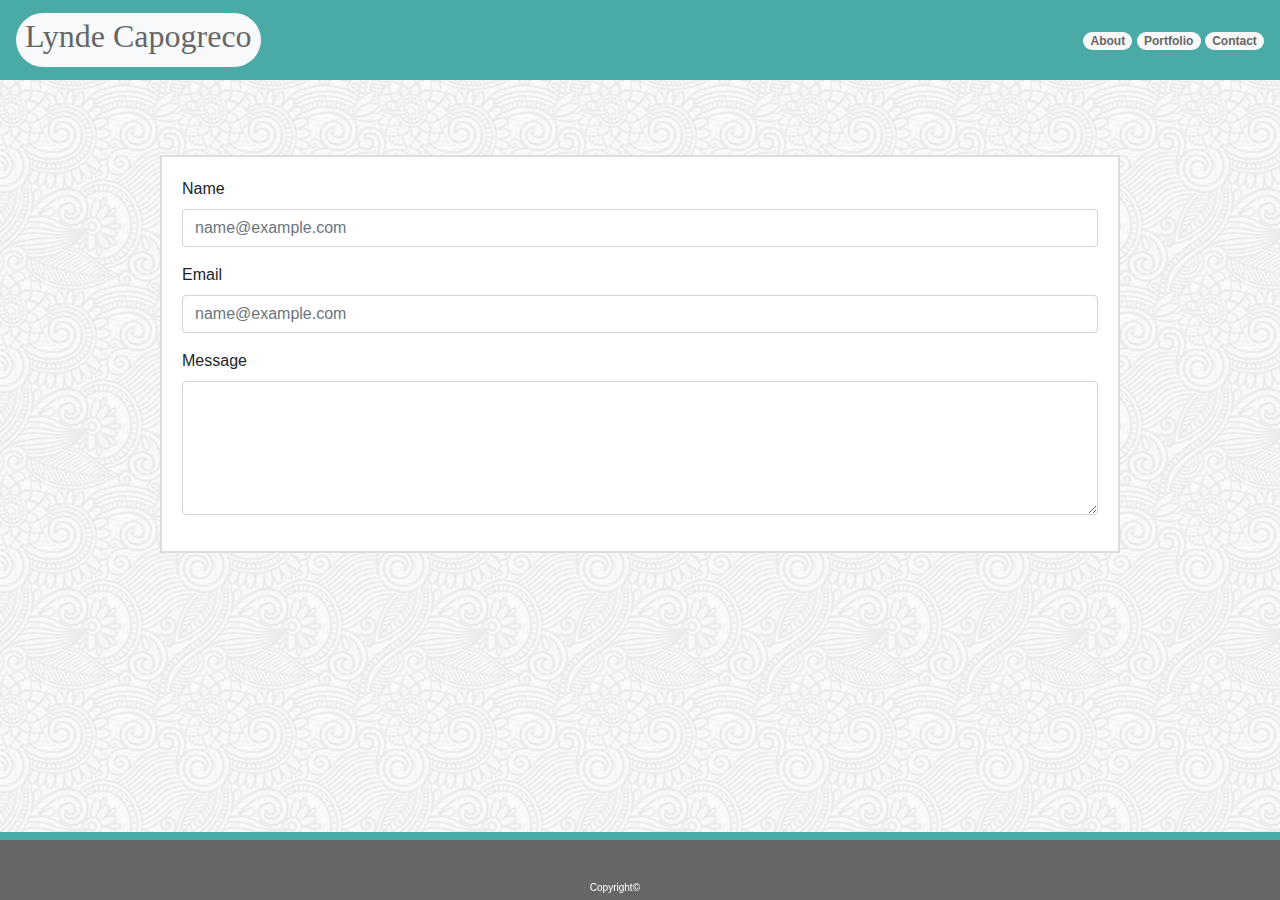
==== contact.html @ d63c76a9 "finished about me and contact pages" ====
<!DOCTYPE html>
<html lang="en-us">

<head>
        <meta charset="UTF-8">
        <title>Contact</title>
        <meta name="viewport" content="width-device-width, initial-scale=1">
        <link rel="stylesheet" href="https://stackpath.bootstrapcdn.com/bootstrap/4.4.1/css/bootstrap.min.css" integrity="sha384-Vkoo8x4CGsO3+Hhxv8T/Q5PaXtkKtu6ug5TOeNV6gBiFeWPGFN9MuhOf23Q9Ifjh" crossorigin="anonymous">
        <link rel="stylesheet" href="assets/css/style.css">
</head> 
 
<body> 
    
    <header>
        
        <nav class="navbar sticky-top navbar-light" style="background-color: #4aaaa5;"> 
            <div class="name">
            
                <span class="navbar-brand mb-0 h1">              
                    <span class="badge badge-pill badge-light">
                    <h1>Lynde Capogreco</h1>
                    </span>

                </span>
        
            </div> 
            
            
            <class="navjustify-content-end">
            
                <span class="badge badge-pill badge-light">
                <a href="index.html">About</a>
                </span>

                <span class="badge badge-pill badge-light"> <a href="portfolio.html">Portfolio</a>
                </span>

                <span class="badge badge-pill badge-light"> 
                    <a href="contact.html">Contact</a>
                </span>
                        
    
        </nav>        
    
    </header>

        <div class="container">

            <form>
                <div class="form-group">
                  <label for="exampleFormControlInput1">Name</label>
                  <input type="name" class="form-control" id="exampleFormControlInput1" placeholder="name@example.com">
                </div>
                <div class="form-group">
                    <label for="exampleFormControlInput1">Email</label>
                    <input type="email" class="form-control" id="exampleFormControlInput1" placeholder="name@example.com">
                </div>
                <div class="form-group">
                  <label for="Message">Message</label>
                  <textarea class="form-control" id="exampleFormControlTextarea1" rows="5"></textarea>
                </div>
              </form>

        </div>

    <!--Footer-->

        <footer>
            <div class="copyright">
                Copyright©
            </div>

        </footer>

</body>
</html>
---- assets/css/style.css ----
body {
    background-image: url("../images/full-bloom-bkgrnd.png");
    font-family: Arial, Helvetica, sans-serif;
}


a:any-link {
    color: #666666;
}

a:hover {
    color: #ffffff;
}

h1 {
    color: #666666;
    font-family: Georgia, 'Times New Roman', Times, serif;
    font-size: xx-large;
}

.name {    
}

h3 {
    color: #4aaaa5;
    font-family: Georgia, 'Times New Roman', Times, serif;
}


.container {
    background: #ffffff;
    width: 960px;
    margin-top: 75px;
    padding: 20px;
    border-style: solid;
    border-color: #dddddd;
    border-width: 2px;
}

#self {
    width: 210px; 
    height: 200px;
    padding: 5px;   
}

.responsive {
    width: 100%;
    height: auto;
}

p {
    font-family: Arial, Helvetica, sans-serif;
    color: #777777;
    font-size: 19px;
}

#submit {
    background: #4aaaa5;
    color: #ffffff;
    padding: 5px 10px 5px 10px;
}

#submit:hover {
    background: #777777;;
}


#dog {
    border-radius: 10px;
    width: 140px;
    height: 140px;
}

#dogcont {
    position: relative;
}

#dogtext {
    position: absolute;
    top: 88px;
    left: 0;
    background-color: #4aaaa5;
    color: #ffffff;
    text-align: center;
    padding-left: 34px;
    padding-right: 33px;
}

#dogtext:hover {
    background: #777777;
}


#vegas {
    position: absolute;
    top: 0px;
    left: 16%;
    border-radius: 10px;
    width: 140px;
    height: 140px;
    transform: rotate(90deg);
    
}

#vegastext {
    position: absolute;
    top: 88px;
    left: 16%;
    background-color: #4aaaa5;
    color: #ffffff;
    text-align: center;
    padding-left: 46px;
    padding-right: 50px;
}  

#vegastext:hover {
    background: #777777;;
}

#oly {
    border-radius: 10px;
    width: 140px;
    height: 140px;
    transform: rotate(90deg);
}

#olytext {
    position: absolute;
    top: 232px;
    left: 0;
    background-color: #4aaaa5;
    color: #ffffff;
    text-align: center;
    padding-left: 26px;
    padding-right: 27px;
}

#olytext:hover {
    background: #777777;;
}
  
#jrt {
    position: absolute;
    left: 16%;
    top: 144px;
    border-radius: 10px;
    width: 140px;
    height: 140px;
}

#JRTtext {
    position: absolute;
    top: 232px;
    left: 16%;
    background-color: #4aaaa5;
    color: #ffffff;
    text-align: center;
    padding-left: 26px;
    padding-right: 25px;
}

#JRTtext:hover {
    background: #777777;
}

#linac {
    position: relative;
    left: 0;
    border-radius: 10px;
    width: 140px;
    height: 140px;
    transform: rotate(90deg);
}

#linactext {
    position: absolute;
    top: 376px;
    left: 0;
    background-color: #4aaaa5;
    color: #ffffff;
    text-align: center;
    padding-left: 42px;
    padding-right: 43px;
}

#linactext:hover {
    background: #777777;
}

  
footer {
    background: #666666;
    padding: 30px;
    position: fixed;
    left: 0;
    bottom: 0;
    width: 100%;
    border-top-style: solid;
    border-width: 8px;
    border-color: #4aaaa5;
}
    
.copyright {
    position: fixed;
    bottom: 5px;
    right: 50%;
    text-align: center;
    color: #ffffff;
    font-size: x-small;
}
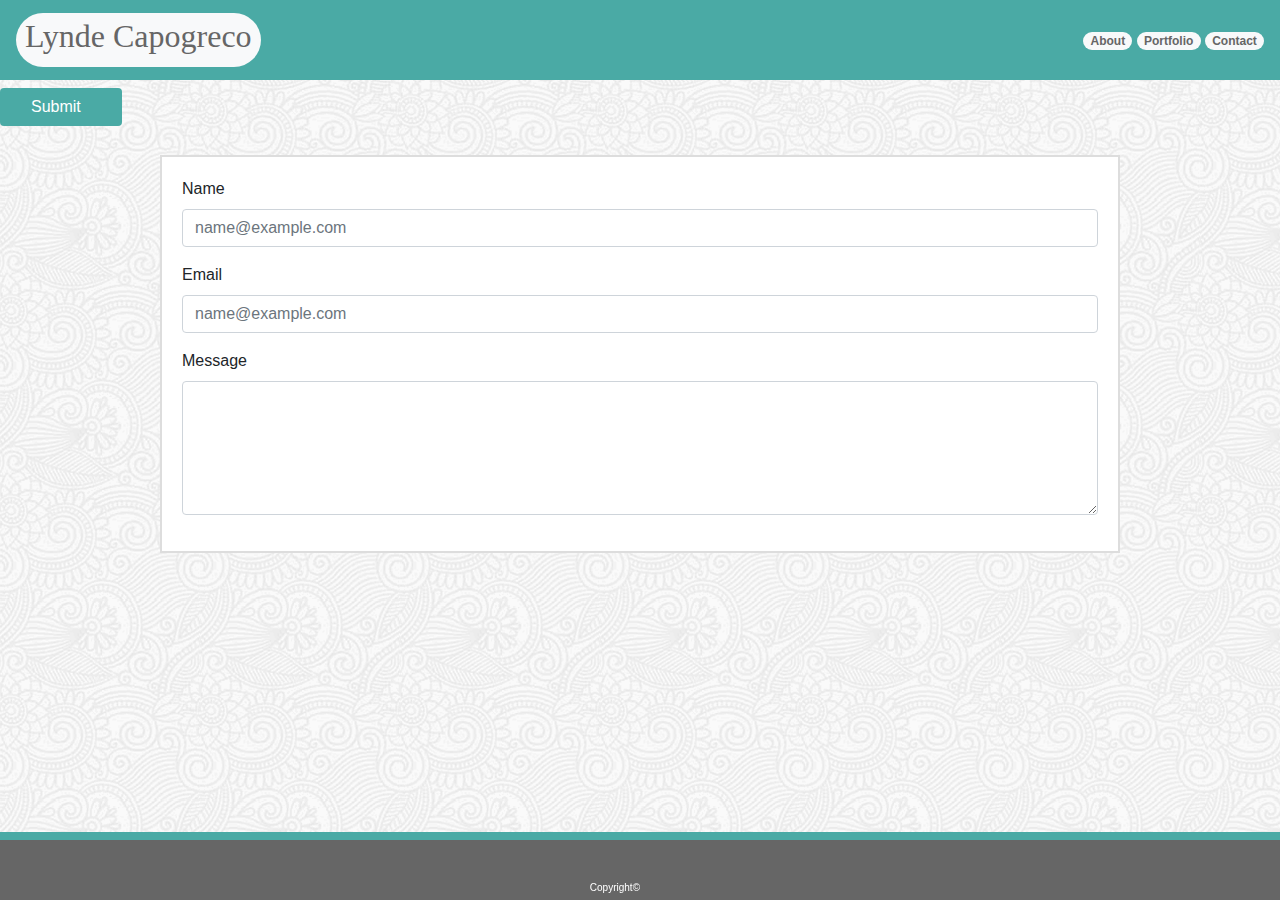
==== commit 6ff065c2: "work on portfolio page" ====
--- a/contact.html
+++ b/contact.html
@@ -59,6 +59,7 @@
                   <label for="Message">Message</label>
                   <textarea class="form-control" id="exampleFormControlTextarea1" rows="5"></textarea>
                 </div>
+                <button type="submit" class="btn">Submit</button>
               </form>
 
         </div>
--- a/assets/css/style.css
+++ b/assets/css/style.css
@@ -31,6 +31,7 @@
     background: #ffffff;
     width: 960px;
     margin-top: 75px;
+    margin-bottom: 75px;
     padding: 20px;
     border-style: solid;
     border-color: #dddddd;
@@ -54,14 +55,14 @@
     font-size: 19px;
 }
 
-#submit {
+.btn {
     background: #4aaaa5;
     color: #ffffff;
-    padding: 5px 10px 5px 10px;
 }
 
-#submit:hover {
-    background: #777777;;
+.btn:hover {
+    background: #777777;
+    color: #ffffff;
 }
 
 
@@ -71,50 +72,25 @@
     height: 140px;
 }
 
-#dogcont {
-    position: relative;
-}
-
-#dogtext {
+.btn {
     position: absolute;
     top: 88px;
     left: 0;
     background-color: #4aaaa5;
     color: #ffffff;
-    text-align: center;
-    padding-left: 34px;
-    padding-right: 33px;
+    padding-left: 30px;
+    padding-right: 40px;
 }
 
 #dogtext:hover {
     background: #777777;
 }
 
-
 #vegas {
-    position: absolute;
-    top: 0px;
-    left: 16%;
-    border-radius: 10px;
     width: 140px;
     height: 140px;
+    border-radius: 10px;
     transform: rotate(90deg);
-    
-}
-
-#vegastext {
-    position: absolute;
-    top: 88px;
-    left: 16%;
-    background-color: #4aaaa5;
-    color: #ffffff;
-    text-align: center;
-    padding-left: 46px;
-    padding-right: 50px;
-}  
-
-#vegastext:hover {
-    background: #777777;;
 }
 
 #oly {
@@ -124,67 +100,17 @@
     transform: rotate(90deg);
 }
 
-#olytext {
-    position: absolute;
-    top: 232px;
-    left: 0;
-    background-color: #4aaaa5;
-    color: #ffffff;
-    text-align: center;
-    padding-left: 26px;
-    padding-right: 27px;
-}
-
-#olytext:hover {
-    background: #777777;;
-}
-  
 #jrt {
-    position: absolute;
-    left: 16%;
-    top: 144px;
     border-radius: 10px;
     width: 140px;
     height: 140px;
 }
 
-#JRTtext {
-    position: absolute;
-    top: 232px;
-    left: 16%;
-    background-color: #4aaaa5;
-    color: #ffffff;
-    text-align: center;
-    padding-left: 26px;
-    padding-right: 25px;
-}
-
-#JRTtext:hover {
-    background: #777777;
-}
-
 #linac {
-    position: relative;
-    left: 0;
     border-radius: 10px;
     width: 140px;
     height: 140px;
     transform: rotate(90deg);
-}
-
-#linactext {
-    position: absolute;
-    top: 376px;
-    left: 0;
-    background-color: #4aaaa5;
-    color: #ffffff;
-    text-align: center;
-    padding-left: 42px;
-    padding-right: 43px;
-}
-
-#linactext:hover {
-    background: #777777;
 }
 
   
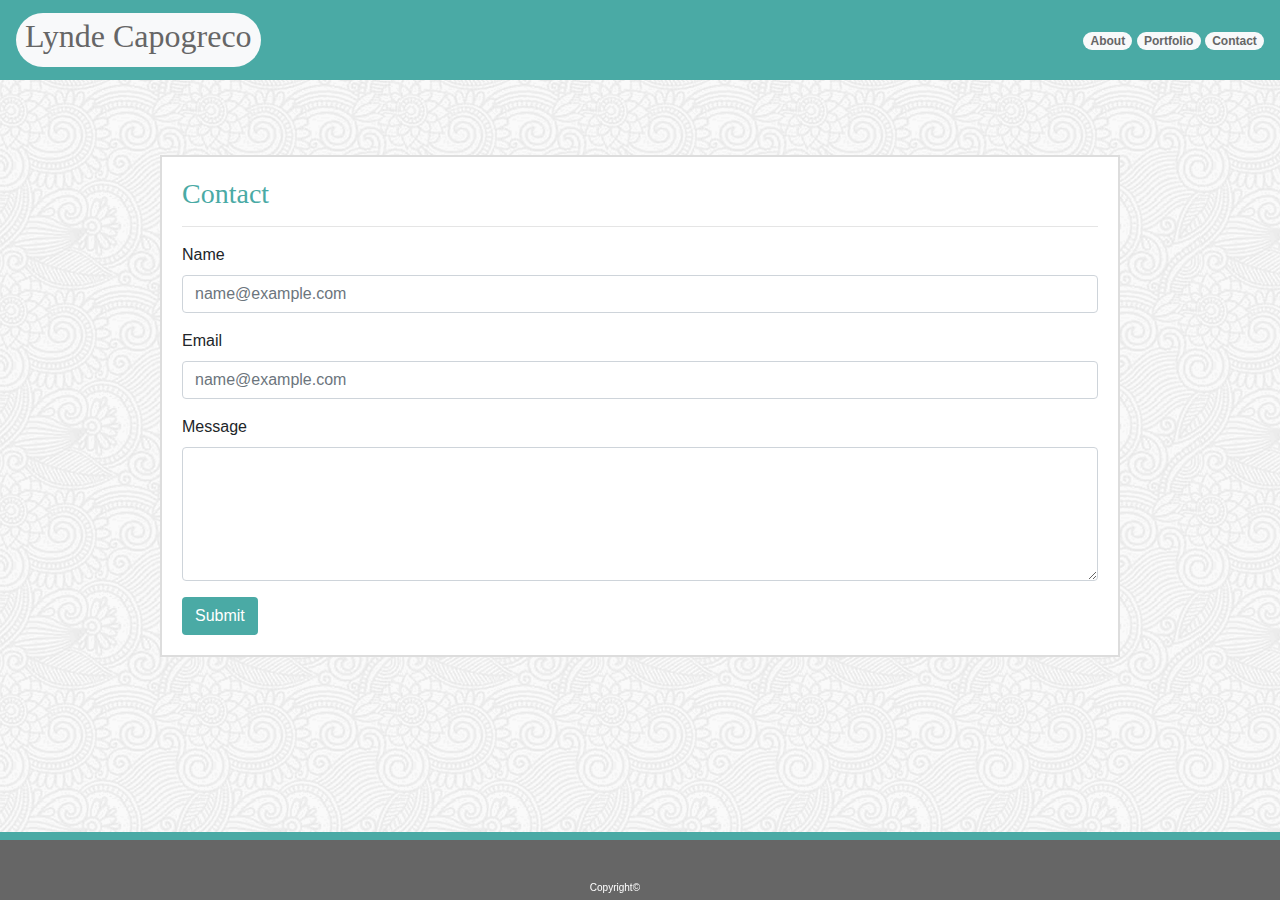
==== commit 9c667951: "portfolio page changes" ====
--- a/contact.html
+++ b/contact.html
@@ -26,7 +26,7 @@
             </div> 
             
             
-            <class="navjustify-content-end">
+            <div class="navjustify-content-end">
             
                 <span class="badge badge-pill badge-light">
                 <a href="index.html">About</a>
@@ -38,13 +38,17 @@
                 <span class="badge badge-pill badge-light"> 
                     <a href="contact.html">Contact</a>
                 </span>
-                        
+            
+            </div>
     
         </nav>        
     
     </header>
 
         <div class="container">
+          
+                    <h3>Contact</h3>
+                    <hr>
 
             <form>
                 <div class="form-group">
--- a/assets/css/style.css
+++ b/assets/css/style.css
@@ -65,32 +65,54 @@
     color: #ffffff;
 }
 
+.dogcontainer {
+    position: absolute;
+
+  }
+  
+.dogcontainer img {
+    width: 100%;
+    height: auto;
+
+  }
 
 #dog {
     border-radius: 10px;
     width: 140px;
     height: 140px;
+    padding: 5;
 }
 
-.btn {
+.button {
     position: absolute;
-    top: 88px;
-    left: 0;
+    top: 75%;
+    left: 1.7%;
     background-color: #4aaaa5;
     color: #ffffff;
+    text-align: center;
     padding-left: 30px;
-    padding-right: 40px;
+    padding-right: 34px;
 }
 
-#dogtext:hover {
+.button:hover {
     background: #777777;
 }
-
 #vegas {
     width: 140px;
     height: 140px;
     border-radius: 10px;
     transform: rotate(90deg);
+}
+
+.vegaspic {
+    position: absolute;
+    top: 75%;
+    left: 18%;
+    background-color: #4aaaa5;
+    color: #ffffff;
+    text-align: center;
+   padding-left: 20px;
+   padding-right: 45px;
 }
 
 #oly {
